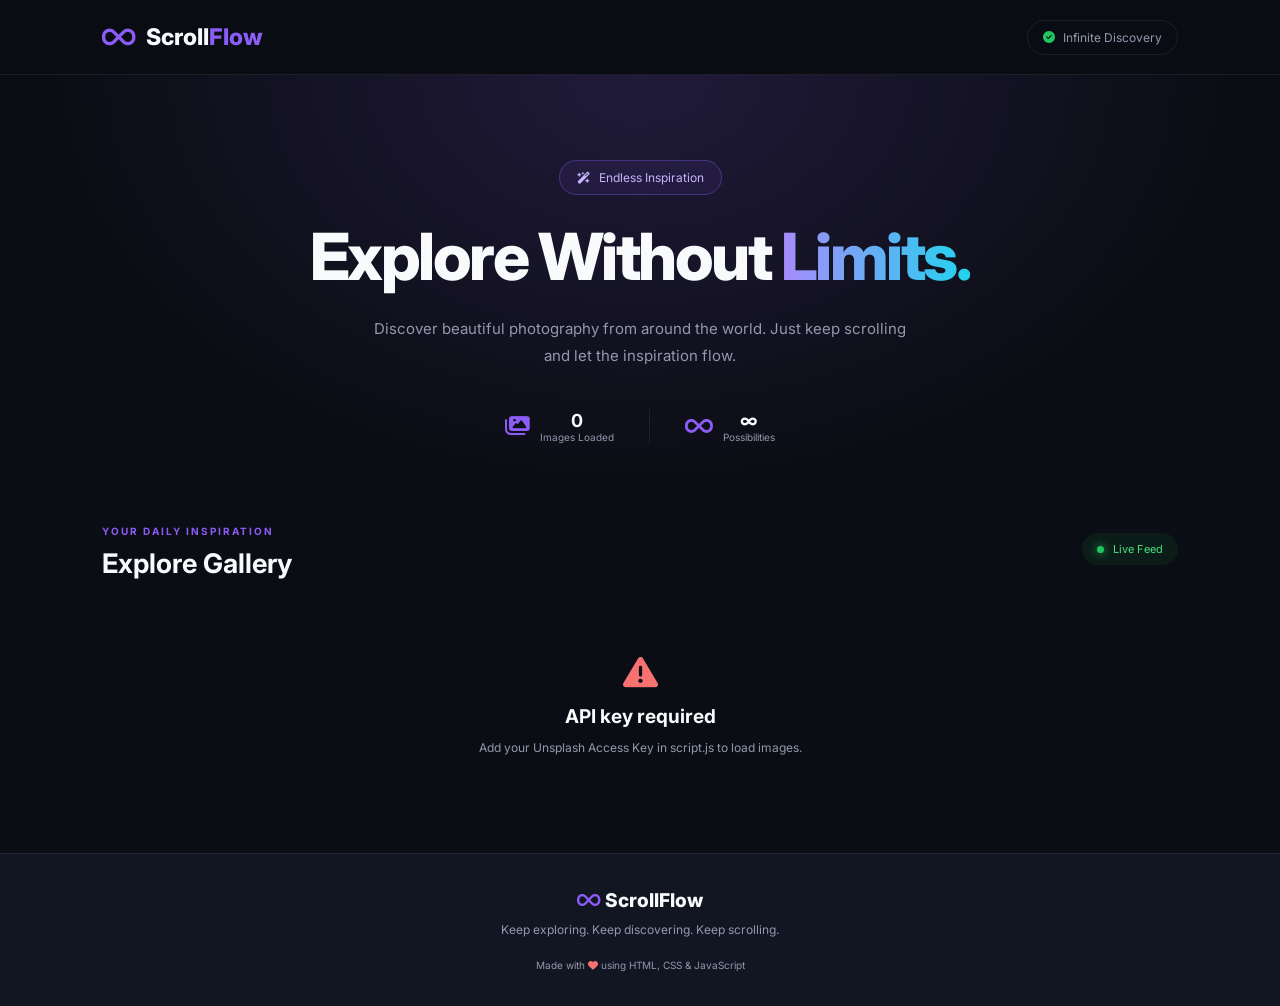
==== Infinite Scroll App/index.html @ 1428e2b6 "Infinite Scroll UI" ====
<!DOCTYPE html>
<html lang="en">
<head>
    <meta charset="UTF-8">
    <meta name="viewport" content="width=device-width, initial-scale=1.0">
    <meta name="description" content="Explore beautiful images with a seamless infinite scrolling experience.">
    <title>Infinite Scroll - Js Project | TechGuy 360</title>

    <!-- Google Fonts -->
    <link rel="preconnect" href="https://fonts.googleapis.com">
    <link rel="preconnect" href="https://fonts.gstatic.com" crossorigin>
    <link href="https://fonts.googleapis.com/css2?family=Inter:wght@400;500;600;700;800&display=swap" rel="stylesheet">

    <!-- Font Awesome -->
    <link rel="stylesheet" href="https://cdnjs.cloudflare.com/ajax/libs/font-awesome/6.5.2/css/all.min.css">

    <!-- CSS -->
    <link rel="stylesheet" href="style.css">
</head>
<body>
    <!-- Navbar -->
    <header class="navbar">
        <a href="#" class="logo">
            <i class="fa-solid fa-infinity"></i>
            <span>Scroll<span class="logo-highlight">Flow</span></span>
        </a>

        <div class="nav-tag">
            <i class="fa-solid fa-circle-check"></i>
            Infinite Discovery
        </div>
    </header>

    <!-- Hero Section -->
    <section class="hero">
        <div class="hero-badge">
            <i class="fa-solid fa-wand-magic-sparkles"></i>
            Endless Inspiration
        </div>
        <h1>Explore Without <span>Limits.</span></h1>

        <p>
            Discover beautiful photography from around the world.
            Just keep scrolling and let the inspiration flow.
        </p>

        <div class="hero-stats">
            <div class="stat">
                <i class="fa-solid fa-images"></i>
                <span id="image-count">0</span>
                <small>Images Loaded</small>
            </div>

            <div class="stat-divider"></div>
            <div class="stat">
                <i class="fa-solid fa-infinity"></i>
                <span>∞</span>
                <small>Possibilities</small>
            </div>
        </div>
    </section>

    <!-- Gallery Section -->
    <main class="gallery-section">
        <div class="section-heading">
            <div>
                <span class="section-label">YOUR DAILY INSPIRATION</span>
                <h2>Explore Gallery</h2>
            </div>

            <div class="live-status">
                <span class="status-dot"></span>
                Live Feed
            </div>
        </div>

        <!-- Image Grid -->
        <div class="gallery" id="gallery"></div>
        <!-- Loading Indicator -->
        <div class="loader" id="loader">
            <div class="spinner"></div>
            <p>Discovering more inspiration...</p>
        </div>

        <!-- Error Message -->
        <div class="error-message" id="error-message" hidden>
            <i class="fa-solid fa-triangle-exclamation"></i>
            <h3>Something went wrong!</h3>
            <p>We couldn't load more images. Please try again.</p>
            <button id="retry-btn">
                <i class="fa-solid fa-rotate-right"></i>
                Try Again
            </button>
        </div>

        <!-- End Message -->
        <div class="end-message" id="end-message" hidden>
            <i class="fa-solid fa-circle-check"></i>
            <h3>You've reached the end!</h3>
            <p>That's all the inspiration available right now.</p>
        </div>

        <!-- Intersection Observer Target -->
        <div id="scroll-trigger"></div>

    </main>

    <!-- Footer -->
    <footer>
        <div class="footer-logo">
            <i class="fa-solid fa-infinity"></i>
            ScrollFlow
        </div>

        <p>Keep exploring. Keep discovering. Keep scrolling.</p>

        <div class="footer-credit">
            Made with <i class="fa-solid fa-heart"></i> using HTML, CSS & JavaScript
        </div>
    </footer>

    <!-- JavaScript -->
    <script src="script.js"></script>
</body>
</html>
---- Infinite Scroll App/style.css ----
*{
    margin: 0;
    padding: 0;
    box-sizing: border-box;
}
:root{
    --bg: #0b0d14;
    --surface: #121522;
    --card: #171b2a;
    --primary: #8b5cf6;
    --secondary: #06b6d4;
    --text: #f8fafc;
    --muted: #9299ad;
    --border: rgba(255, 255, 255, 0.08);
}

html {
    scroll-behavior: smooth;
}

body {
    font-family: 'Inter', sans-serif;
    background: var(--bg);
    color: var(--text);
    min-height: 100vh;
}

/* ==============================
   NAVBAR
============================== */

.navbar {
    height: 75px;
    padding: 0 8%;
    display: flex;
    align-items: center;
    justify-content: space-between;
    border-bottom: 1px solid var(--border);
    background: rgba(11, 13, 20, 0.9);
}

.logo {
    display: flex;
    align-items: center;
    gap: 10px;
    text-decoration: none;
    color: var(--text);
    font-size: 23px;
    font-weight: 800;
}

.logo i {
    color: var(--primary);
    font-size: 27px;
}

.logo-highlight {
    color: var(--primary);
}

.nav-tag {
    display: flex;
    align-items: center;
    gap: 8px;
    font-size: 12px;
    color: var(--muted);
    padding: 9px 15px;
    border: 1px solid var(--border);
    border-radius: 30px;
}

.nav-tag i {
    color: #22c55e;
}

/* ==============================
   HERO SECTION
============================== */

.hero {
    text-align: center;
    padding: 85px 20px 75px;
    background:
        radial-gradient(ellipse at 50% 0%, rgba(139, 92, 246, 0.17), transparent 65%);
}

.hero-badge {
    display: inline-flex;
    align-items: center;
    gap: 8px;
    padding: 9px 17px;
    border: 1px solid rgba(139, 92, 246, 0.35);
    border-radius: 30px;
    color: #c4b5fd;
    font-size: 12px;
    margin-bottom: 25px;
    background: rgba(139, 92, 246, 0.08);
}

.hero h1 {
    font-size: clamp(36px, 6vw, 65px);
    font-weight: 800;
    letter-spacing: -2.5px;
    line-height: 1.15;
    margin-bottom: 20px;
}

.hero h1 span {
    background: linear-gradient(90deg, #a78bfa, #22d3ee);
    background-clip: text;
    -webkit-background-clip: text;
    color: transparent;
}

.hero > p {
    max-width: 540px;
    margin: auto;
    color: var(--muted);
    font-size: 15px;
    line-height: 1.8;
}

.hero-stats {
    display: flex;
    justify-content: center;
    align-items: center;
    gap: 35px;
    margin-top: 40px;
}

.stat {
    display: grid;
    grid-template-columns: auto auto;
    align-items: center;
    column-gap: 10px;
}

.stat i {
    grid-row: span 2;
    color: var(--primary);
    font-size: 22px;
}

.stat span {
    font-size: 18px;
    font-weight: 700;
}

.stat small {
    color: var(--muted);
    font-size: 10px;
}

.stat-divider {
    height: 35px;
    width: 1px;
    background: var(--border);
}

/* ==============================
   GALLERY SECTION
============================== */

.gallery-section {
    width: 84%;
    max-width: 1350px;
    margin: 0 auto;
    padding-bottom: 50px;
}

.section-heading {
    display: flex;
    align-items: center;
    justify-content: space-between;
    margin-bottom: 30px;
}

.section-label {
    color: var(--primary);
    font-size: 10px;
    font-weight: 700;
    letter-spacing: 2px;
}

.section-heading h2 {
    font-size: 27px;
    margin-top: 8px;
}

.live-status {
    display: flex;
    align-items: center;
    gap: 9px;
    padding: 9px 15px;
    border-radius: 30px;
    background: rgba(34, 197, 94, 0.08);
    color: #4ade80;
    font-size: 11px;
}

.status-dot {
    width: 7px;
    height: 7px;
    border-radius: 50%;
    background: #22c55e;
    box-shadow: 0 0 10px #22c55e;
}

/* ==============================
   IMAGE GRID
============================== */

.gallery {
    display: grid;
    grid-template-columns: repeat(3, 1fr);
    gap: 22px;
}

.image-card {
    position: relative;
    overflow: hidden;
    background: var(--card);
    border-radius: 14px;
    border: 1px solid var(--border);
    animation: fadeIn 0.5s ease;
}

.image-card img {
    display: block;
    width: 100%;
    aspect-ratio: 4 / 3;
    object-fit: cover;
    transition: transform 0.5s ease;
}

.image-card:hover img {
    transform: scale(1.06);
}

.image-info {
    padding: 16px;
    display: flex;
    align-items: center;
    justify-content: space-between;
    gap: 10px;
}

.image-info h3 {
    font-size: 13px;
    font-weight: 600;
}

.image-info p {
    color: var(--muted);
    font-size: 11px;
    margin-top: 6px;
}

.image-info a {
    flex-shrink: 0;
    width: 35px;
    height: 35px;
    display: grid;
    place-items: center;
    color: #c4b5fd;
    background: rgba(139, 92, 246, 0.12);
    border-radius: 10px;
    text-decoration: none;
    transition: 0.3s;
}

.image-info a:hover {
    background: var(--primary);
    color: white;
}

/* ==============================
   LOADING INDICATOR
============================== */

.loader {
    display: flex;
    flex-direction: column;
    align-items: center;
    gap: 15px;
    padding: 45px 10px;
    color: var(--muted);
    font-size: 12px;
}

.spinner {
    width: 38px;
    height: 38px;
    border: 3px solid rgba(139, 92, 246, 0.15);
    border-top-color: var(--primary);
    border-radius: 50%;
    animation: spin 0.8s linear infinite;
}

@keyframes spin {
    to {
        transform: rotate(360deg);
    }
}

/* ==============================
   ERROR MESSAGE
============================== */

.error-message,
.end-message {
    text-align: center;
    padding: 45px 15px;
}

.error-message > i {
    font-size: 35px;
    color: #f87171;
    margin-bottom: 15px;
}

.error-message h3,
.end-message h3 {
    font-size: 19px;
    margin-bottom: 10px;
}

.error-message p,
.end-message p {
    color: var(--muted);
    font-size: 12px;
    line-height: 1.7;
}

.error-message button {
    margin-top: 20px;
    padding: 12px 22px;
    border: none;
    border-radius: 8px;
    background: var(--primary);
    color: white;
    font-weight: 600;
    cursor: pointer;
    transition: 0.3s;
}

.error-message button:hover {
    background: #7c3aed;
    transform: translateY(-2px);
}

.end-message > i {
    font-size: 35px;
    color: #22c55e;
    margin-bottom: 15px;
}

[hidden] {
    display: none !important;
}

/* ==============================
   FOOTER
============================== */

footer {
    text-align: center;
    padding: 35px 15px;
    border-top: 1px solid var(--border);
    background: var(--surface);
}

.footer-logo {
    font-size: 19px;
    font-weight: 800;
    margin-bottom: 10px;
}

.footer-logo i {
    color: var(--primary);
}

footer p {
    color: var(--muted);
    font-size: 12px;
}

.footer-credit {
    color: var(--muted);
    font-size: 10px;
    margin-top: 22px;
}

.footer-credit i {
    color: #f87171;
}

/* ==============================
   ANIMATIONS
============================== */

@keyframes fadeIn {
    from {
        opacity: 0;
        transform: translateY(15px);
    }

    to {
        opacity: 1;
        transform: translateY(0);
    }
}

/* ==============================
   RESPONSIVE DESIGN
============================== */

@media (max-width: 900px) {
    .gallery {
        grid-template-columns: repeat(2, 1fr);
    }

    .gallery-section {
        width: 90%;
    }
}

@media (max-width: 600px) {
    .navbar {
        height: 65px;
        padding: 0 5%;
    }

    .logo {
        font-size: 19px;
    }

    .logo i {
        font-size: 22px;
    }

    .nav-tag {
        font-size: 10px;
        padding: 8px 10px;
    }

    .hero {
        padding: 65px 20px 55px;
    }

    .hero h1 {
        letter-spacing: -1.5px;
    }

    .hero > p {
        font-size: 13px;
    }

    .hero-stats {
        gap: 20px;
    }

    .gallery-section {
        width: 90%;
    }

    .gallery {
        grid-template-columns: 1fr;
        gap: 18px;
    }

    .section-heading h2 {
        font-size: 22px;
    }

    .section-label {
        font-size: 9px;
    }

    .live-status {
        font-size: 9px;
        padding: 8px 10px;
    }
}
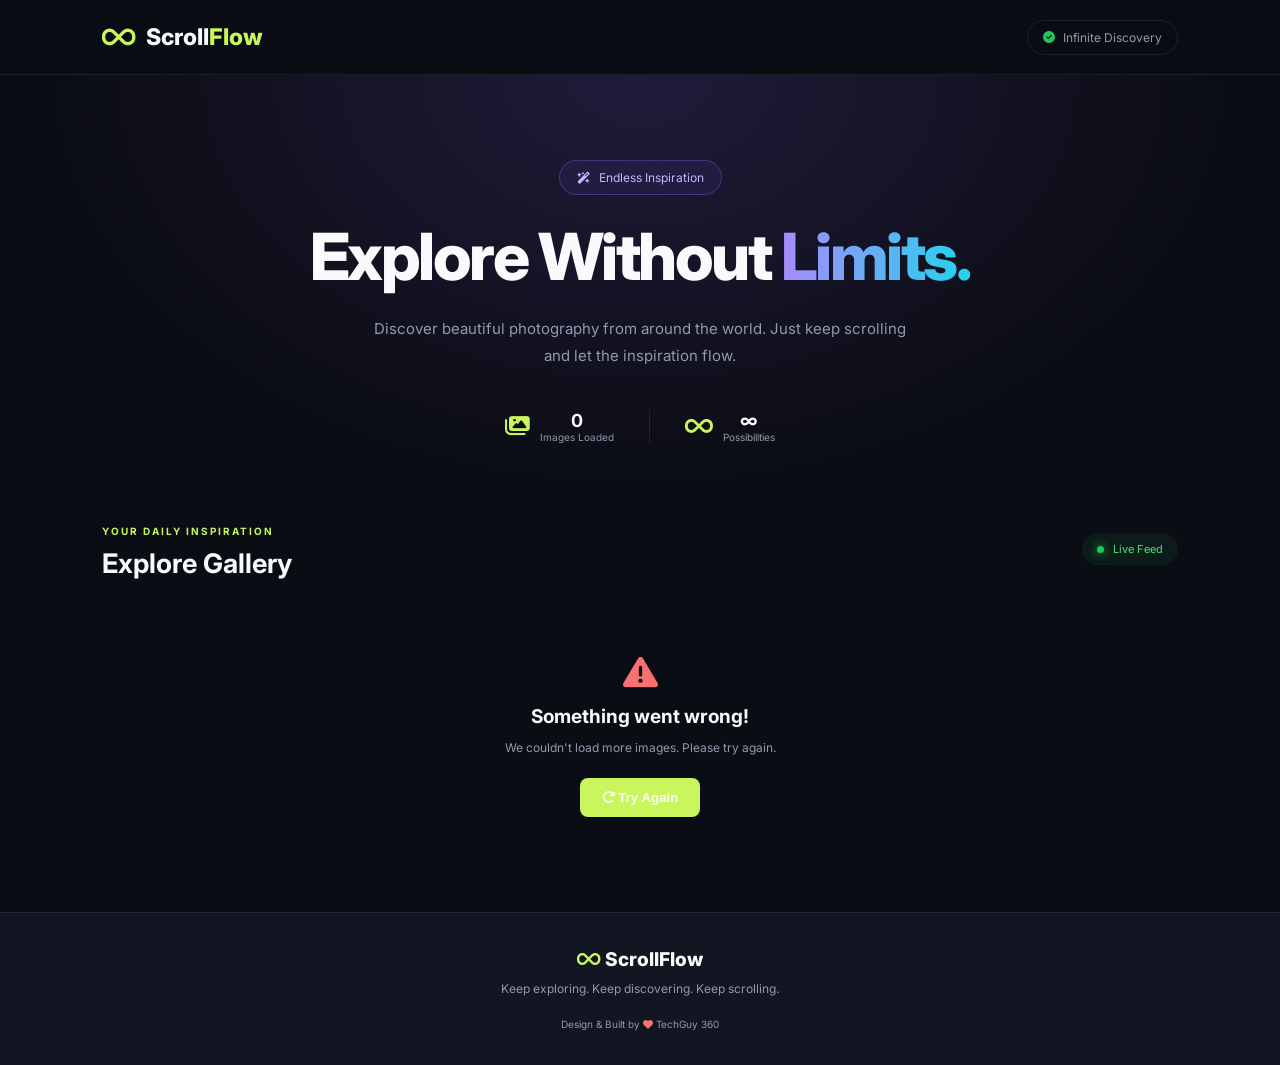
==== commit 96a45170: "Infinite Scroll API access" ====
--- a/Infinite Scroll App/index.html
+++ b/Infinite Scroll App/index.html
@@ -114,9 +114,7 @@
 
         <p>Keep exploring. Keep discovering. Keep scrolling.</p>
 
-        <div class="footer-credit">
-            Made with <i class="fa-solid fa-heart"></i> using HTML, CSS & JavaScript
-        </div>
+        <div class="footer-credit">Design & Built by <i class="fa-solid fa-heart"></i> TechGuy 360</div>
     </footer>
 
     <!-- JavaScript -->
--- a/Infinite Scroll App/style.css
+++ b/Infinite Scroll App/style.css
@@ -7,29 +7,22 @@
     --bg: #0b0d14;
     --surface: #121522;
     --card: #171b2a;
-    --primary: #8b5cf6;
+    --primary: #c8f65c;
     --secondary: #06b6d4;
     --text: #f8fafc;
     --muted: #9299ad;
     --border: rgba(255, 255, 255, 0.08);
 }
-
-html {
+html{
     scroll-behavior: smooth;
 }
-
-body {
+body{
     font-family: 'Inter', sans-serif;
     background: var(--bg);
     color: var(--text);
     min-height: 100vh;
 }
-
-/* ==============================
-   NAVBAR
-============================== */
-
-.navbar {
+.navbar{
     height: 75px;
     padding: 0 8%;
     display: flex;
@@ -38,8 +31,7 @@
     border-bottom: 1px solid var(--border);
     background: rgba(11, 13, 20, 0.9);
 }
-
-.logo {
+.logo{
     display: flex;
     align-items: center;
     gap: 10px;
@@ -48,17 +40,14 @@
     font-size: 23px;
     font-weight: 800;
 }
-
-.logo i {
+.logo i{
     color: var(--primary);
     font-size: 27px;
 }
-
-.logo-highlight {
-    color: var(--primary);
-}
-
-.nav-tag {
+.logo-highlight{
+    color: var(--primary);
+}
+.nav-tag{
     display: flex;
     align-items: center;
     gap: 8px;
@@ -68,23 +57,16 @@
     border: 1px solid var(--border);
     border-radius: 30px;
 }
-
-.nav-tag i {
+.nav-tag i{
     color: #22c55e;
 }
-
-/* ==============================
-   HERO SECTION
-============================== */
-
-.hero {
+.hero{
     text-align: center;
     padding: 85px 20px 75px;
     background:
         radial-gradient(ellipse at 50% 0%, rgba(139, 92, 246, 0.17), transparent 65%);
 }
-
-.hero-badge {
+.hero-badge{
     display: inline-flex;
     align-items: center;
     gap: 8px;
@@ -96,98 +78,81 @@
     margin-bottom: 25px;
     background: rgba(139, 92, 246, 0.08);
 }
-
-.hero h1 {
+.hero h1{
     font-size: clamp(36px, 6vw, 65px);
     font-weight: 800;
     letter-spacing: -2.5px;
     line-height: 1.15;
     margin-bottom: 20px;
 }
-
-.hero h1 span {
+.hero h1 span{
     background: linear-gradient(90deg, #a78bfa, #22d3ee);
     background-clip: text;
     -webkit-background-clip: text;
     color: transparent;
 }
-
-.hero > p {
+.hero > p{
     max-width: 540px;
     margin: auto;
     color: var(--muted);
     font-size: 15px;
     line-height: 1.8;
 }
-
-.hero-stats {
+.hero-stats{
     display: flex;
     justify-content: center;
     align-items: center;
     gap: 35px;
     margin-top: 40px;
 }
-
-.stat {
+.stat{
     display: grid;
     grid-template-columns: auto auto;
     align-items: center;
     column-gap: 10px;
 }
-
-.stat i {
+.stat i{
     grid-row: span 2;
     color: var(--primary);
     font-size: 22px;
 }
-
-.stat span {
+.stat span{
     font-size: 18px;
     font-weight: 700;
 }
-
-.stat small {
+.stat small{
     color: var(--muted);
     font-size: 10px;
 }
-
-.stat-divider {
+.stat-divider{
     height: 35px;
     width: 1px;
     background: var(--border);
 }
-
-/* ==============================
-   GALLERY SECTION
-============================== */
-
-.gallery-section {
+.gallery-section{
     width: 84%;
     max-width: 1350px;
     margin: 0 auto;
     padding-bottom: 50px;
 }
-
-.section-heading {
+.section-heading{
     display: flex;
     align-items: center;
     justify-content: space-between;
     margin-bottom: 30px;
 }
 
-.section-label {
+.section-label{
     color: var(--primary);
     font-size: 10px;
     font-weight: 700;
     letter-spacing: 2px;
 }
-
-.section-heading h2 {
+.section-heading h2{
     font-size: 27px;
     margin-top: 8px;
 }
-
-.live-status {
+.live-status{
     display: flex;
     align-items: center;
     gap: 9px;
@@ -197,26 +162,19 @@
     color: #4ade80;
     font-size: 11px;
 }
-
-.status-dot {
+.status-dot{
     width: 7px;
     height: 7px;
     border-radius: 50%;
     background: #22c55e;
     box-shadow: 0 0 10px #22c55e;
 }
-
-/* ==============================
-   IMAGE GRID
-============================== */
-
-.gallery {
+.gallery{
     display: grid;
     grid-template-columns: repeat(3, 1fr);
     gap: 22px;
 }
-
-.image-card {
+.image-card{
     position: relative;
     overflow: hidden;
     background: var(--card);
@@ -224,39 +182,33 @@
     border: 1px solid var(--border);
     animation: fadeIn 0.5s ease;
 }
-
-.image-card img {
+.image-card img{
     display: block;
     width: 100%;
     aspect-ratio: 4 / 3;
     object-fit: cover;
     transition: transform 0.5s ease;
 }
-
-.image-card:hover img {
+.image-card:hover img{
     transform: scale(1.06);
 }
-
-.image-info {
+.image-info{
     padding: 16px;
     display: flex;
     align-items: center;
     justify-content: space-between;
     gap: 10px;
 }
-
-.image-info h3 {
+.image-info h3{
     font-size: 13px;
     font-weight: 600;
 }
-
-.image-info p {
+.image-info p{
     color: var(--muted);
     font-size: 11px;
     margin-top: 6px;
 }
-
-.image-info a {
+.image-info a{
     flex-shrink: 0;
     width: 35px;
     height: 35px;
@@ -268,17 +220,13 @@
     text-decoration: none;
     transition: 0.3s;
 }
-
-.image-info a:hover {
+.image-info a:hover{
     background: var(--primary);
     color: white;
 }
 
-/* ==============================
-   LOADING INDICATOR
-============================== */
-
-.loader {
+/* === LOADING INDICATOR === */
+.loader{
     display: flex;
     flex-direction: column;
     align-items: center;
@@ -287,8 +235,7 @@
     color: var(--muted);
     font-size: 12px;
 }
-
-.spinner {
+.spinner{
     width: 38px;
     height: 38px;
     border: 3px solid rgba(139, 92, 246, 0.15);
@@ -296,24 +243,19 @@
     border-radius: 50%;
     animation: spin 0.8s linear infinite;
 }
-
-@keyframes spin {
-    to {
+@keyframes spin{
+    to{
         transform: rotate(360deg);
     }
 }
 
-/* ==============================
-   ERROR MESSAGE
-============================== */
-
+/* === ERROR MESSAGE === */
 .error-message,
-.end-message {
+.end-message{
     text-align: center;
     padding: 45px 15px;
 }
-
-.error-message > i {
+.error-message > i{
     font-size: 35px;
     color: #f87171;
     margin-bottom: 15px;
@@ -324,15 +266,13 @@
     font-size: 19px;
     margin-bottom: 10px;
 }
-
 .error-message p,
-.end-message p {
+.end-message p{
     color: var(--muted);
     font-size: 12px;
     line-height: 1.7;
 }
-
-.error-message button {
+.error-message button{
     margin-top: 20px;
     padding: 12px 22px;
     border: none;
@@ -343,141 +283,109 @@
     cursor: pointer;
     transition: 0.3s;
 }
-
-.error-message button:hover {
+.error-message button:hover{
     background: #7c3aed;
     transform: translateY(-2px);
 }
-
-.end-message > i {
+.end-message > i{
     font-size: 35px;
     color: #22c55e;
     margin-bottom: 15px;
 }
-
-[hidden] {
+[hidden]{
     display: none !important;
 }
 
-/* ==============================
-   FOOTER
-============================== */
-
-footer {
+/* === FOOTER === */
+footer{
     text-align: center;
     padding: 35px 15px;
     border-top: 1px solid var(--border);
     background: var(--surface);
 }
-
-.footer-logo {
+.footer-logo{
     font-size: 19px;
     font-weight: 800;
     margin-bottom: 10px;
 }
-
-.footer-logo i {
-    color: var(--primary);
-}
-
-footer p {
-    color: var(--muted);
-    font-size: 12px;
-}
-
-.footer-credit {
+.footer-logo i{
+    color: var(--primary);
+}
+footer p{
+    color: var(--muted);
+    font-size: 12px;
+}
+.footer-credit{
     color: var(--muted);
     font-size: 10px;
     margin-top: 22px;
 }
-
-.footer-credit i {
+.footer-credit i{
     color: #f87171;
 }
 
-/* ==============================
-   ANIMATIONS
-============================== */
-
-@keyframes fadeIn {
-    from {
+/* === ANIMATIONS ==== */
+@keyframes fadeIn{
+    from{
         opacity: 0;
         transform: translateY(15px);
     }
-
-    to {
+    to{
         opacity: 1;
         transform: translateY(0);
     }
 }
 
-/* ==============================
-   RESPONSIVE DESIGN
-============================== */
-
-@media (max-width: 900px) {
-    .gallery {
+/* === RESPONSIVE DESIGN === */
+@media (max-width: 900px){
+    .gallery{
         grid-template-columns: repeat(2, 1fr);
     }
-
-    .gallery-section {
+    .gallery-section{
         width: 90%;
     }
 }
-
-@media (max-width: 600px) {
-    .navbar {
+@media (max-width: 600px){
+    .navbar{
         height: 65px;
         padding: 0 5%;
     }
-
-    .logo {
+    .logo{
         font-size: 19px;
     }
-
-    .logo i {
+    .logo i{
         font-size: 22px;
     }
-
-    .nav-tag {
+    .nav-tag{
         font-size: 10px;
         padding: 8px 10px;
     }
-
-    .hero {
+    .hero{
         padding: 65px 20px 55px;
     }
-
-    .hero h1 {
+    .hero h1{
         letter-spacing: -1.5px;
     }
-
-    .hero > p {
+    .hero > p{
         font-size: 13px;
     }
-
-    .hero-stats {
+    .hero-stats{
         gap: 20px;
     }
-
-    .gallery-section {
+    .gallery-section{
         width: 90%;
     }
-
-    .gallery {
+    .gallery{
         grid-template-columns: 1fr;
         gap: 18px;
     }
-
-    .section-heading h2 {
+    .section-heading h2{
         font-size: 22px;
     }
-
-    .section-label {
+    .section-label{
         font-size: 9px;
     }
-
-    .live-status {
+    .live-status{
         font-size: 9px;
         padding: 8px 10px;
     }
